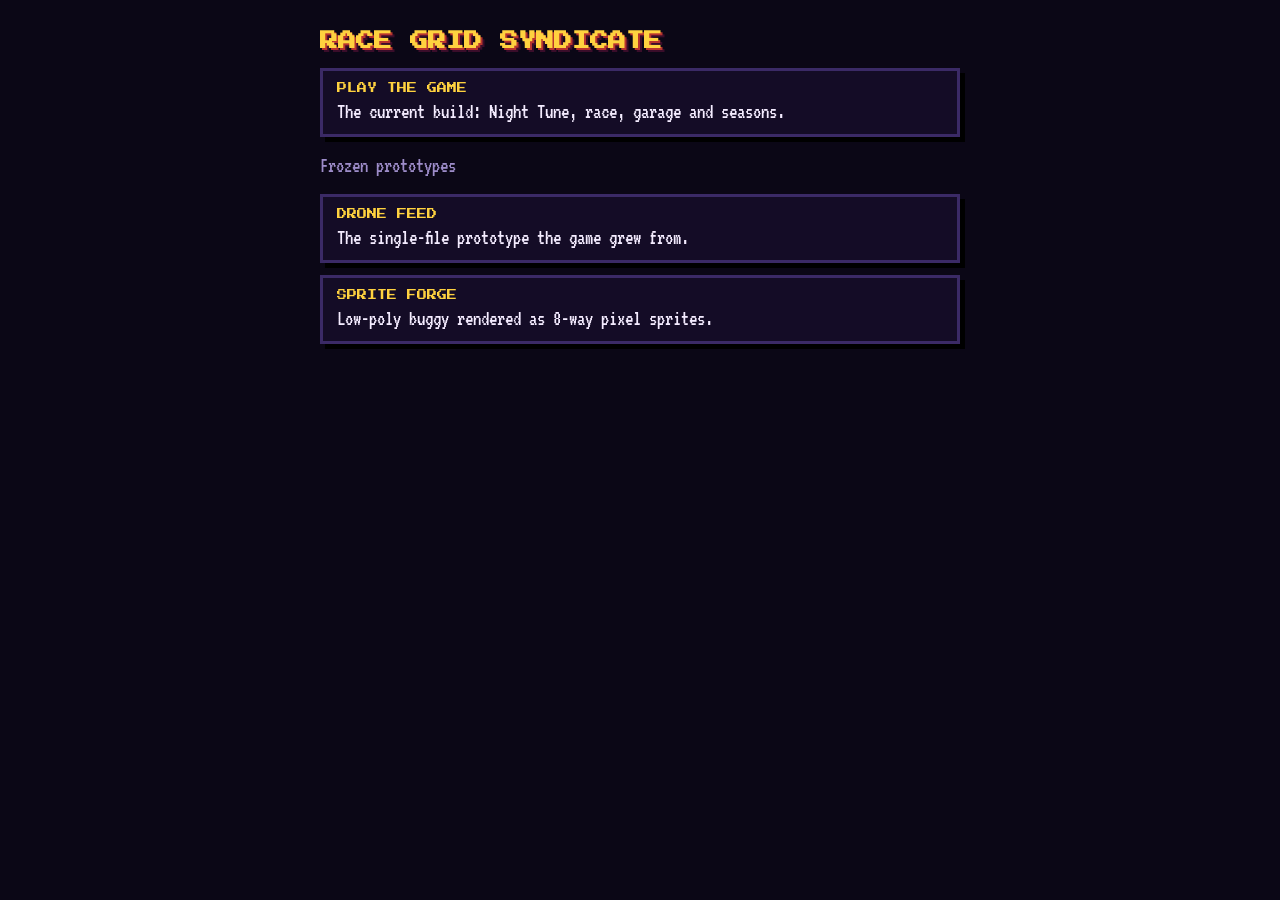
==== index.html @ 09285563 "Race Grid Syndicate: game, docs, tools and assets Includes the new sound effects (synth recipes plus" ====
<!DOCTYPE html>
<html lang="en">
<head>
<meta charset="utf-8">
<meta name="viewport" content="width=device-width, initial-scale=1">
<title>Race Grid Syndicate</title>
<link href="https://fonts.googleapis.com/css2?family=Press+Start+2P&family=VT323&display=swap" rel="stylesheet">
<style>
:root{color-scheme:dark;--bg:#0b0716;--panel:#140c26;--line:#3b2a66;--ink:#f4ecff;--dim:#9d8cc9;--gold:#ffd23f;--pink:#ff2e88}
*{box-sizing:border-box}
body{margin:0;background:var(--bg);color:var(--ink);font-family:"VT323","Courier New",monospace;font-size:21px;padding:32px 16px}
main{max-width:640px;margin:0 auto;display:flex;flex-direction:column;gap:18px}
h1{font-family:"Press Start 2P",monospace;font-size:clamp(13px,3vw,18px);color:var(--gold);margin:0;text-shadow:2px 2px 0 #b8342e,4px 4px 0 #3a0d2a}
p{margin:0;color:var(--dim)}
ul{list-style:none;margin:0;padding:0;display:flex;flex-direction:column;gap:12px}
a{display:block;background:var(--panel);border:3px solid var(--line);box-shadow:5px 5px 0 #000;padding:12px 14px;color:var(--ink);text-decoration:none}
a:hover,a:focus-visible{border-color:var(--pink);outline:none}
a b{font-family:"Press Start 2P",monospace;font-size:10px;font-weight:400;display:block;margin-bottom:8px;color:var(--gold)}
</style>
</head>
<body>
<main>
  <h1>RACE GRID SYNDICATE</h1>
  <ul>
    <li><a href="game/"><b>PLAY THE GAME</b>The current build: Night Tune, race, garage and seasons.</a></li>
  </ul>
  <p>Frozen prototypes</p>
  <ul>
    <li><a href="prototypes/drone-feed.html"><b>DRONE FEED</b>The single-file prototype the game grew from.</a></li>
    <li><a href="prototypes/Sprite%20Forge.html"><b>SPRITE FORGE</b>Low-poly buggy rendered as 8-way pixel sprites.</a></li>
  </ul>
</main>
</body>
</html>
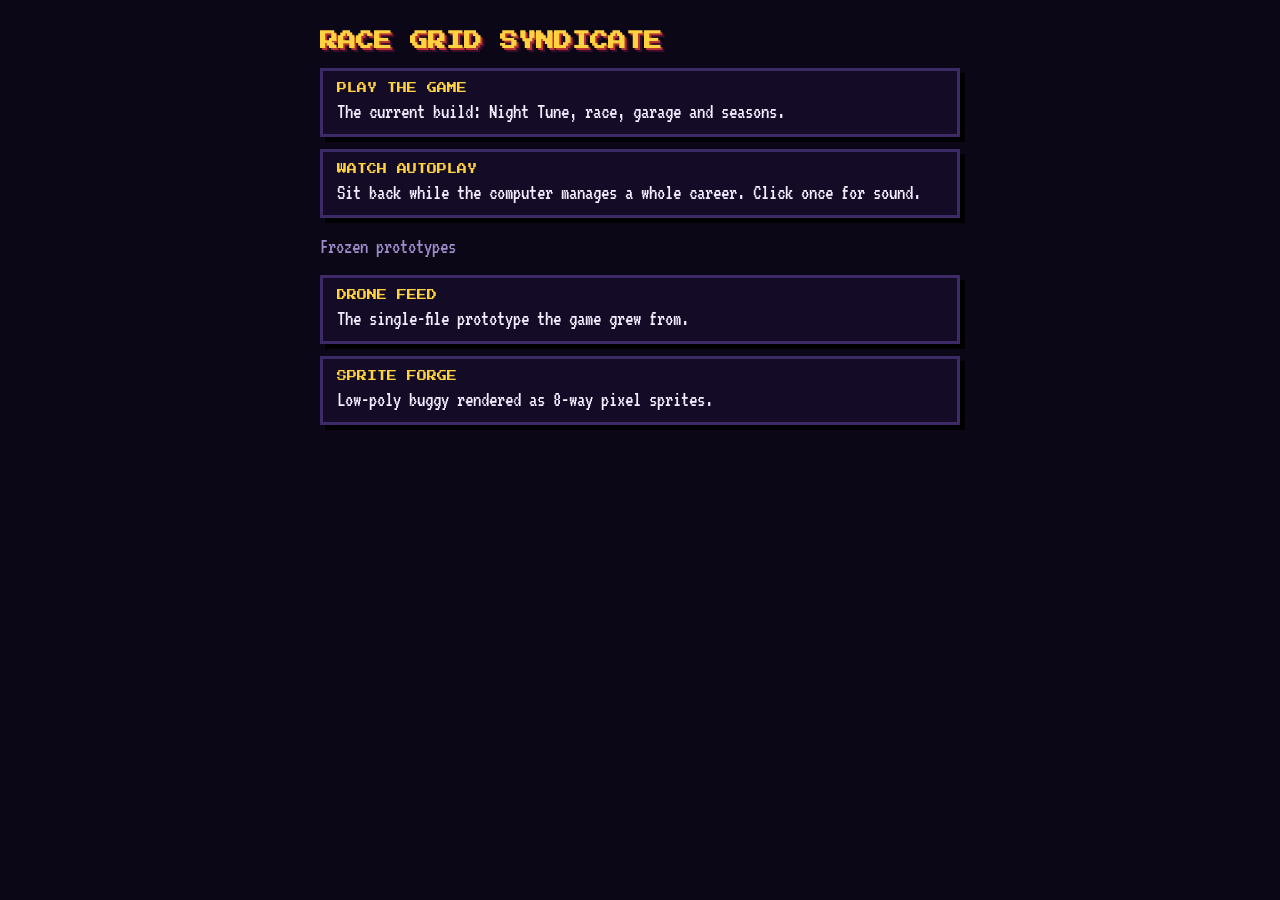
==== commit d1eb614b: "Landing page: add a WATCH AUTOPLAY button under PLAY THE GAME Co-Authored-By: Claude Opus 5.5 (1M co" ====
--- a/index.html
+++ b/index.html
@@ -23,6 +23,7 @@
   <h1>RACE GRID SYNDICATE</h1>
   <ul>
     <li><a href="game/"><b>PLAY THE GAME</b>The current build: Night Tune, race, garage and seasons.</a></li>
+    <li><a href="game/?autoplay=1&amp;watch"><b>WATCH AUTOPLAY</b>Sit back while the computer manages a whole career. Click once for sound.</a></li>
   </ul>
   <p>Frozen prototypes</p>
   <ul>
